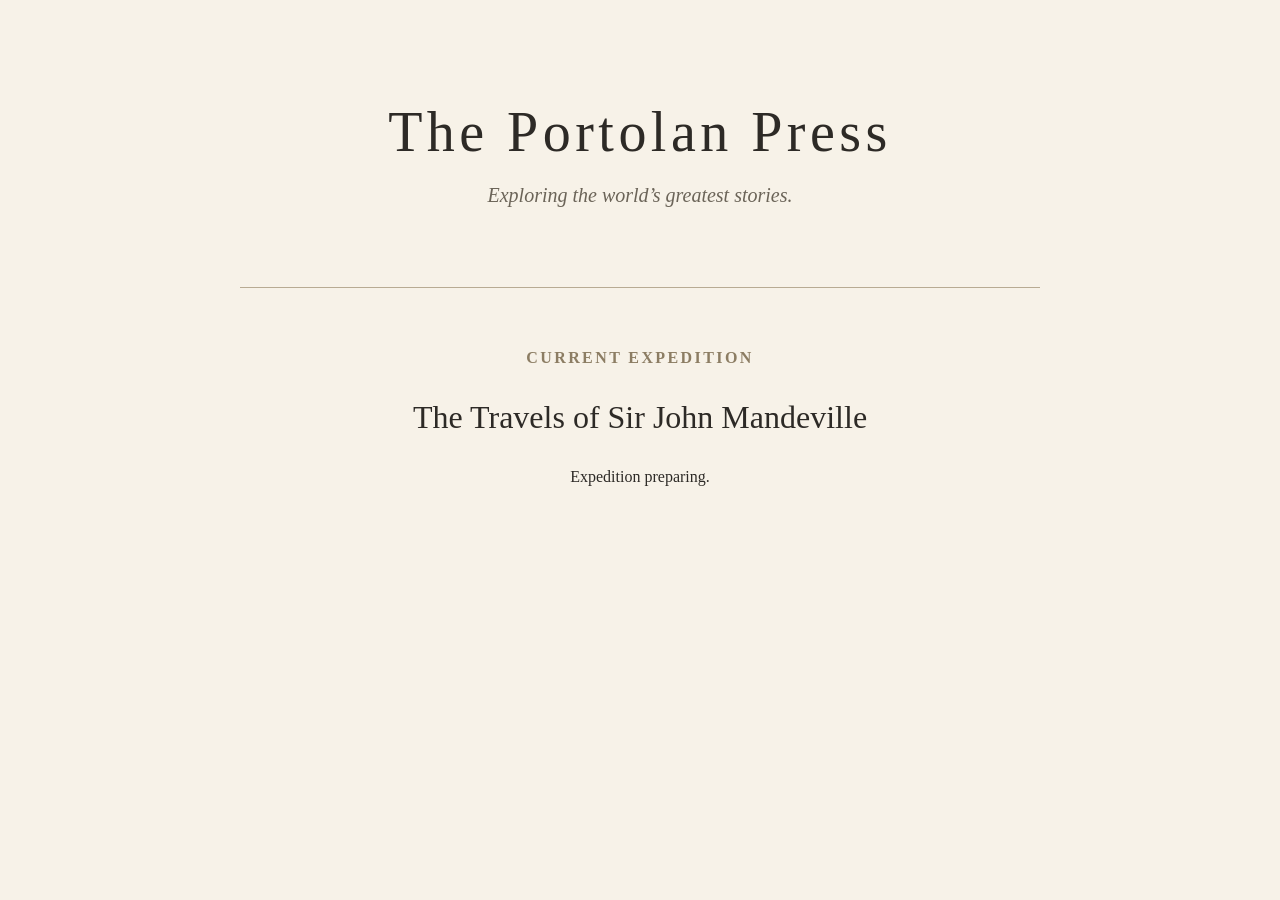
==== index.html @ 75768142 "EXP-004 Move website to root for GitHub Pages" ====
<!DOCTYPE html>
<html lang="en">
<head>
    <meta charset="UTF-8">
    <meta name="viewport" content="width=device-width, initial-scale=1.0">
    <title>The Portolan Press</title>

    <link rel="stylesheet" href="styles.css">
</head>

<body>

    <main>

        <h1>The Portolan Press</h1>

        <p class="tagline">
            Exploring the world’s greatest stories.
        </p>

        <section class="expedition">

            <h2>Current Expedition</h2>

            <h3>The Travels of Sir John Mandeville</h3>

            <p>
                Expedition preparing.
            </p>

        </section>

    </main>

</body>
</html>
---- styles.css ----
body {
    margin: 0;
    padding: 0;

    background: #f7f2e8;
    color: #2d2a26;

    font-family: Georgia, "Times New Roman", serif;
}

main {
    max-width: 800px;

    margin: 100px auto;

    padding: 0 40px;

    text-align: center;
}

h1 {
    font-size: 3.5rem;
    font-weight: normal;

    letter-spacing: 0.08em;

    margin-bottom: 1rem;
}

.tagline {
    font-size: 1.25rem;

    color: #6b6458;

    margin-bottom: 5rem;

    font-style: italic;
}

.expedition {
    border-top: 1px solid #b8ab93;

    padding-top: 3rem;
}

h2 {
    font-size: 1rem;

    letter-spacing: 0.15em;

    text-transform: uppercase;

    color: #8c7d63;
}

h3 {
    font-size: 2rem;

    font-weight: normal;

    margin-top: 2rem;
}
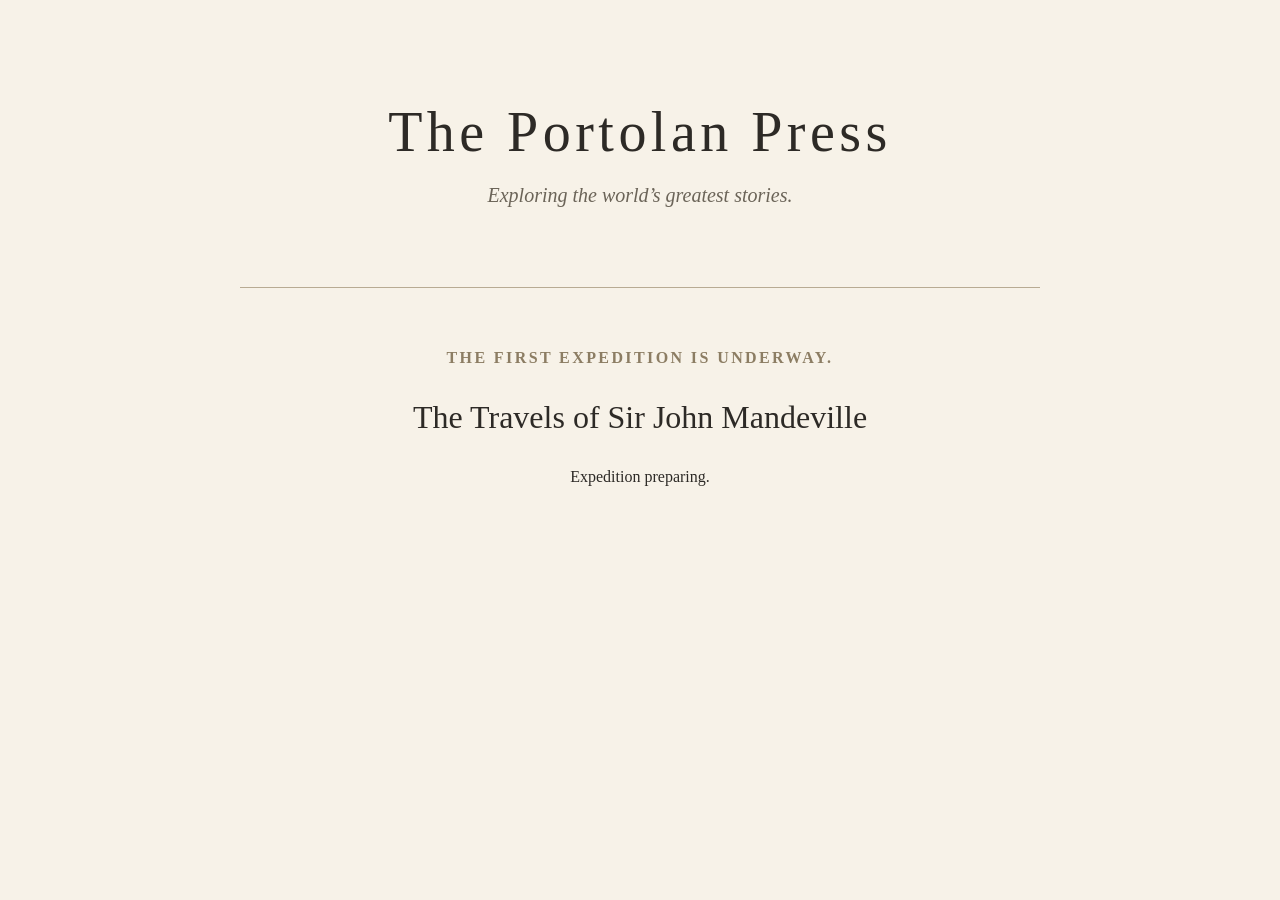
==== commit dcea2566: "EXP-006 Refine project identity" ====
--- a/index.html
+++ b/index.html
@@ -20,7 +20,7 @@
 
         <section class="expedition">
 
-            <h2>Current Expedition</h2>
+            <h2>The first expedition is underway.</h2>
 
             <h3>The Travels of Sir John Mandeville</h3>
 
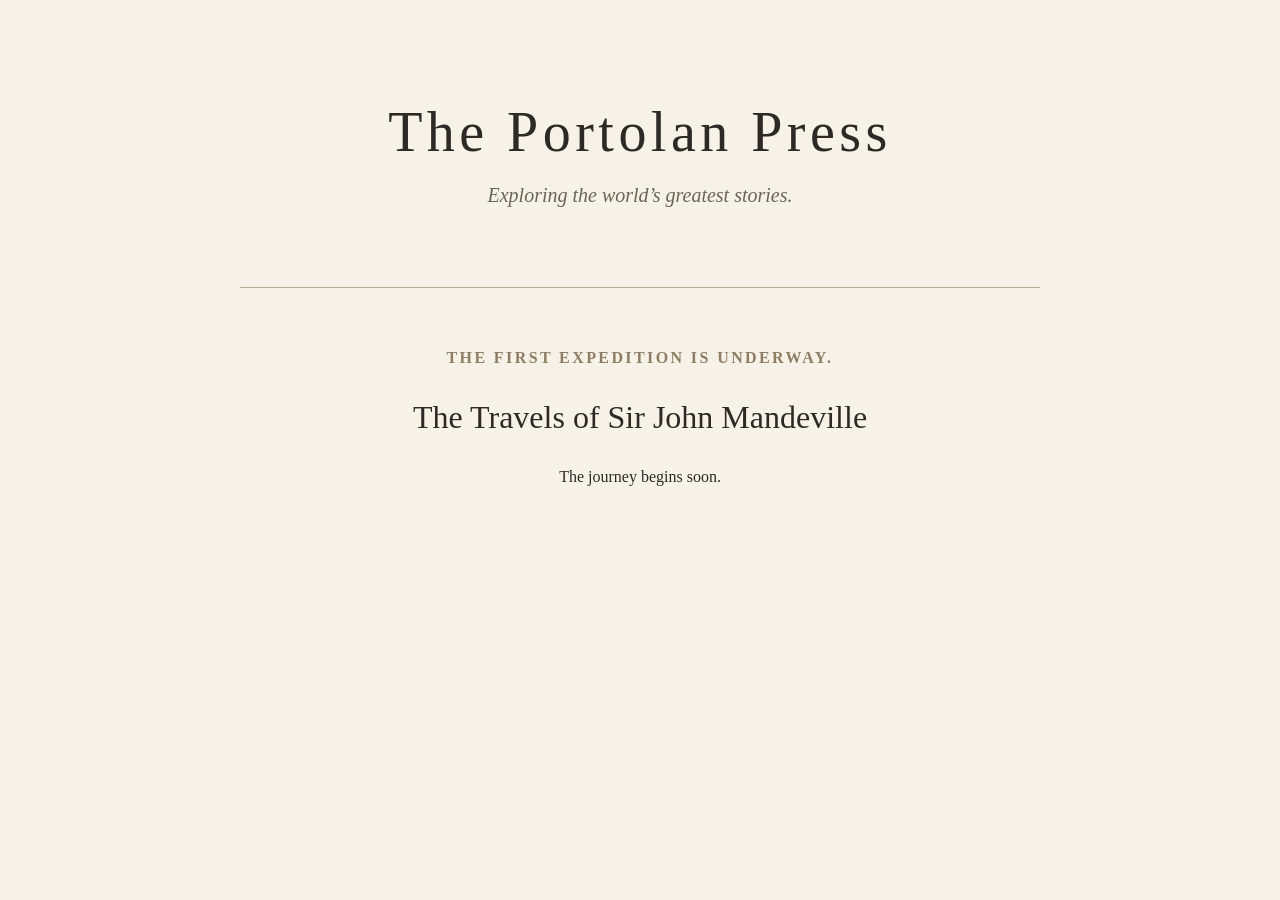
==== commit 22cfe85f: "EXP-007 Refine homepage wording" ====
--- a/index.html
+++ b/index.html
@@ -25,7 +25,7 @@
             <h3>The Travels of Sir John Mandeville</h3>
 
             <p>
-                Expedition preparing.
+                The journey begins soon.
             </p>
 
         </section>
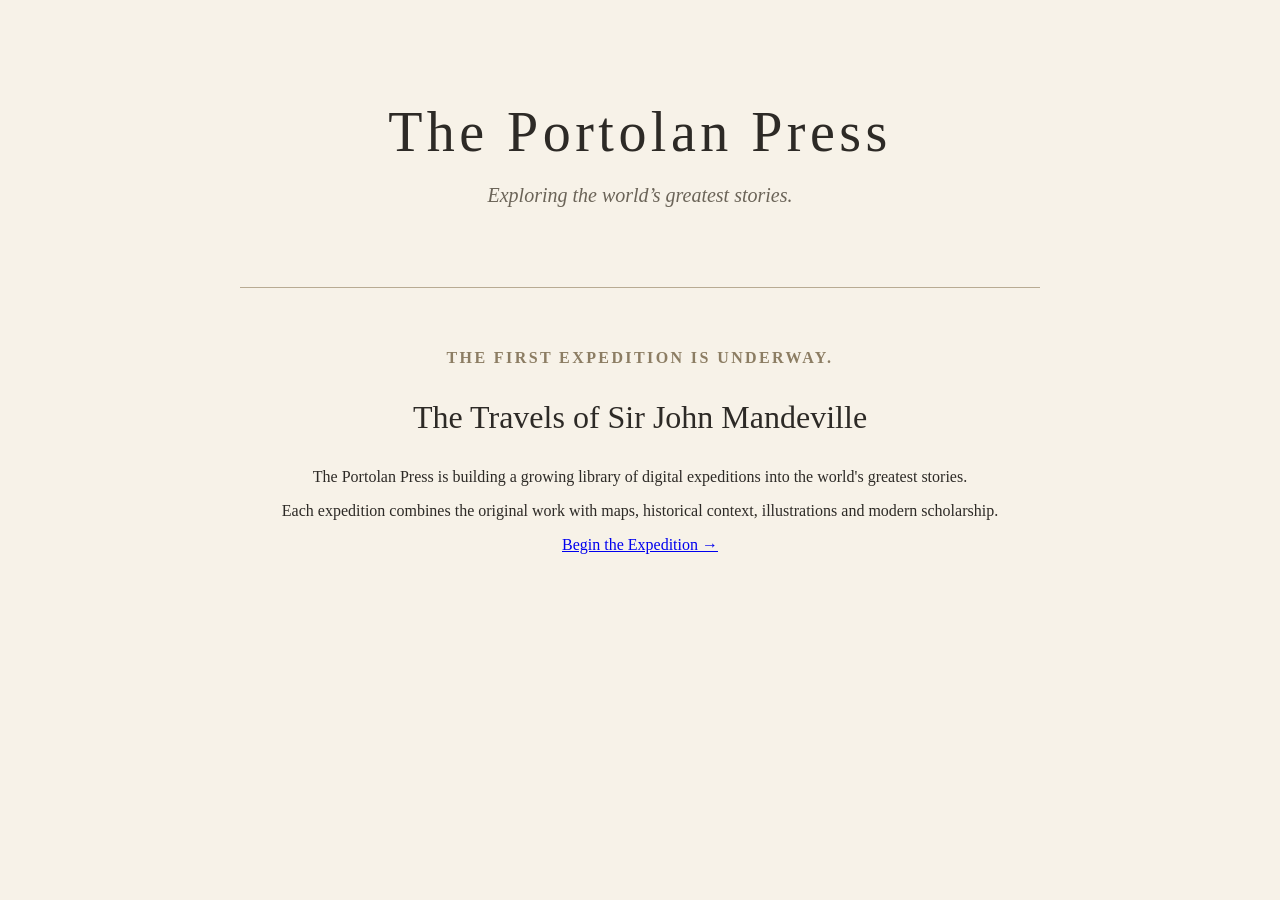
==== commit 8cd4c439: "EXP-009 Improve homepage copy" ====
--- a/index.html
+++ b/index.html
@@ -24,9 +24,17 @@
 
             <h3>The Travels of Sir John Mandeville</h3>
 
-            <p>
-                The journey begins soon.
-            </p>
+<p>
+The Portolan Press is building a growing library of digital expeditions into the world's greatest stories.
+</p>
+
+<p>
+Each expedition combines the original work with maps, historical context, illustrations and modern scholarship.
+</p>
+
+<p>
+<a href="#">Begin the Expedition →</a>
+</p>
 
         </section>
 
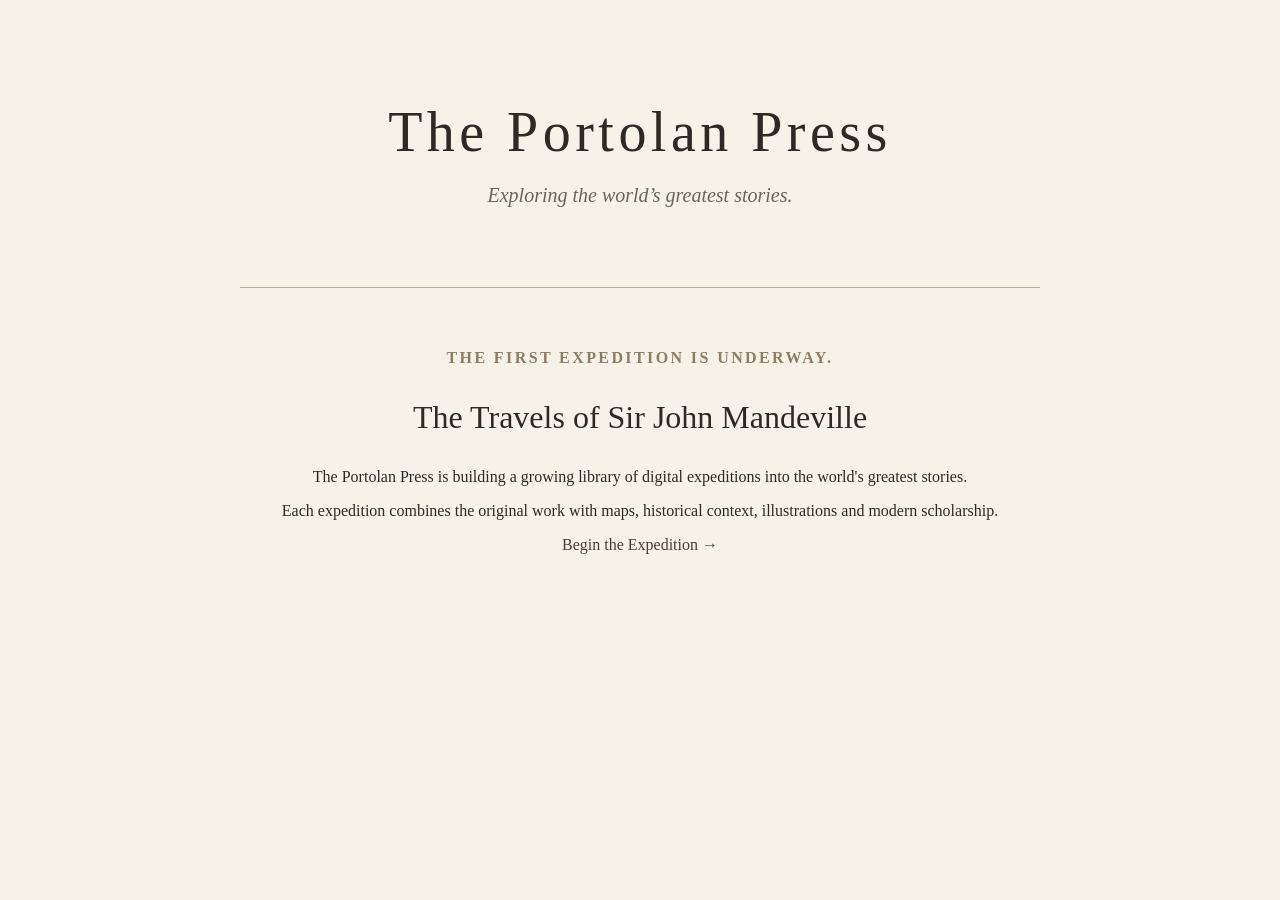
==== commit 2ed4faa6: "EXP-022 Link homepage to Mandeville expedition" ====
--- a/index.html
+++ b/index.html
@@ -33,7 +33,7 @@
 </p>
 
 <p>
-<a href="#">Begin the Expedition →</a>
+<a href="titles/mandeville/">Begin the Expedition →</a>
 </p>
 
         </section>
--- a/styles.css
+++ b/styles.css
@@ -59,4 +59,17 @@
     font-weight: normal;
 
     margin-top: 2rem;
+}
+a {
+    color: #4b3f32;
+    text-decoration: none;
+    border-bottom: 1px solid transparent;
+    transition: border-color 0.2s ease;
+}
+
+a:hover {
+    border-bottom-color: #4b3f32;
+}
+a:visited {
+    color: #4b3f32;
 }
